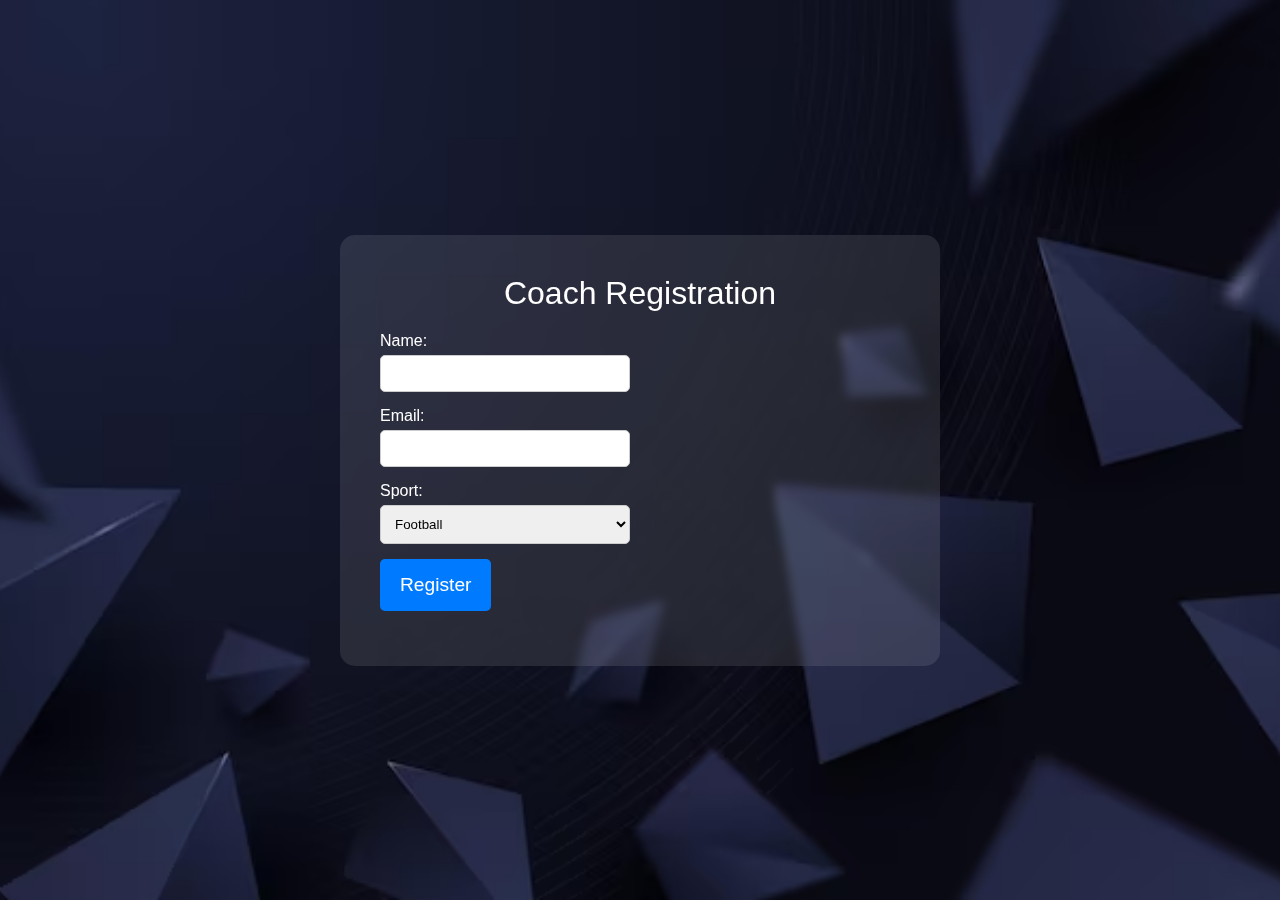
==== index.html @ 78db45df "changes" ====
<!DOCTYPE html>
<html lang="en">
<head>
<meta charset="UTF-8">
<meta name="viewport" content="width=device-width, initial-scale=1.0">
<title>Coach Registration - BookMyPlayer</title>
<style>
  :root {
    --primary-color: #007BFF;
    --secondary-color: #FFC107;
    --background-gradient-start: #6a11cb;
    --background-gradient-end: #2575fc;
    --text-color: #ffffff;
  }

  * {
    box-sizing: border-box;
    margin: 0;
    padding: 0;
  }

  body, html {
    height: 100%;
    font-family: 'Roboto', sans-serif;
    color: var(--text-color);
  }

  body {
  background: url('fb3.avif') no-repeat center center fixed; 
  background-size: cover; /* Cover the entire page */
  display: flex;
  justify-content: center;
  align-items: center;
  padding: 20px;
  width: 100%;
  height: 100%;
  margin: 0; /* Ensure there's no default margin */
}

  .container {
    animation: slideIn 1.5s ease-out;
    background: rgba(255, 255, 255, 0.1);
    backdrop-filter: blur(5px);
    border-radius: 15px;
    padding: 40px;
    width: 100%;
    max-width: 600px;
    display: grid;
    gap: 20px;
    grid-template-columns: repeat(2, 1fr);
  }

  @keyframes slideIn {
    0% {
      transform: translateY(50%);
      opacity: 0;
    }
    100% {
      transform: translateY(0);
      opacity: 1;
    }
  }

  .title {
    grid-column: 1 / -1;
    text-align: center;
    font-size: 2rem;
  }

  .form-group {
    display: flex;
    flex-direction: column;
  }

  label {
    font-size: 1rem;
    margin-bottom: 5px;
  }

  input, select {
    padding: 10px;
    border-radius: 5px;
    border: 1px solid #ccc;
    margin-bottom: 15px;
  }

  .submit-btn {
    grid-column: 1 / -1;
    background: var(--primary-color);
    color: white;
    padding: 15px 20px;
    font-size: 1.2rem;
    border: none;
    border-radius: 5px;
    cursor: pointer;
    transition: background 0.3s ease;
  }

  .submit-btn:hover {
    background: var(--secondary-color);
  }

  .animation-bg {
    position: absolute;
    top: 0;
    left: 0;
    right: 0;
    bottom: 0;
    z-index: -1;
    animation: moveBg 10s step-end infinite;
  }

  @keyframes moveBg {
    0%, 100% {
      background-position: 0% 50%;
    }
    50% {
      background-position: 100% 50%;
    }
  }

</style>
</head>
<body>

<div class="animation-bg"></div>

<div class="container">
  <div class="title">Coach Registration</div>
  <form class="form" action="#">
    <div class="form-group">
      <label for="name">Name:</label>
      <input type="text" id="name" name="name" required>
    </div>
    <div class="form-group">
      <label for="email">Email:</label>
      <input type="email" id="email" name="email" required>
    </div>
    <div class="form-group">
      <label for="sport">Sport:</label>
      <select id="sport" name="sport">
        <option value="football">Football</option>
        <option value="basketball">Basketball</option>
        <option value="tennis">Tennis</option>
        <!-- Add other sports as needed -->
      </select>
    </div>
    <input type="submit" value="Register" class="submit-btn">
  </form>
</div>

</body>
</html>
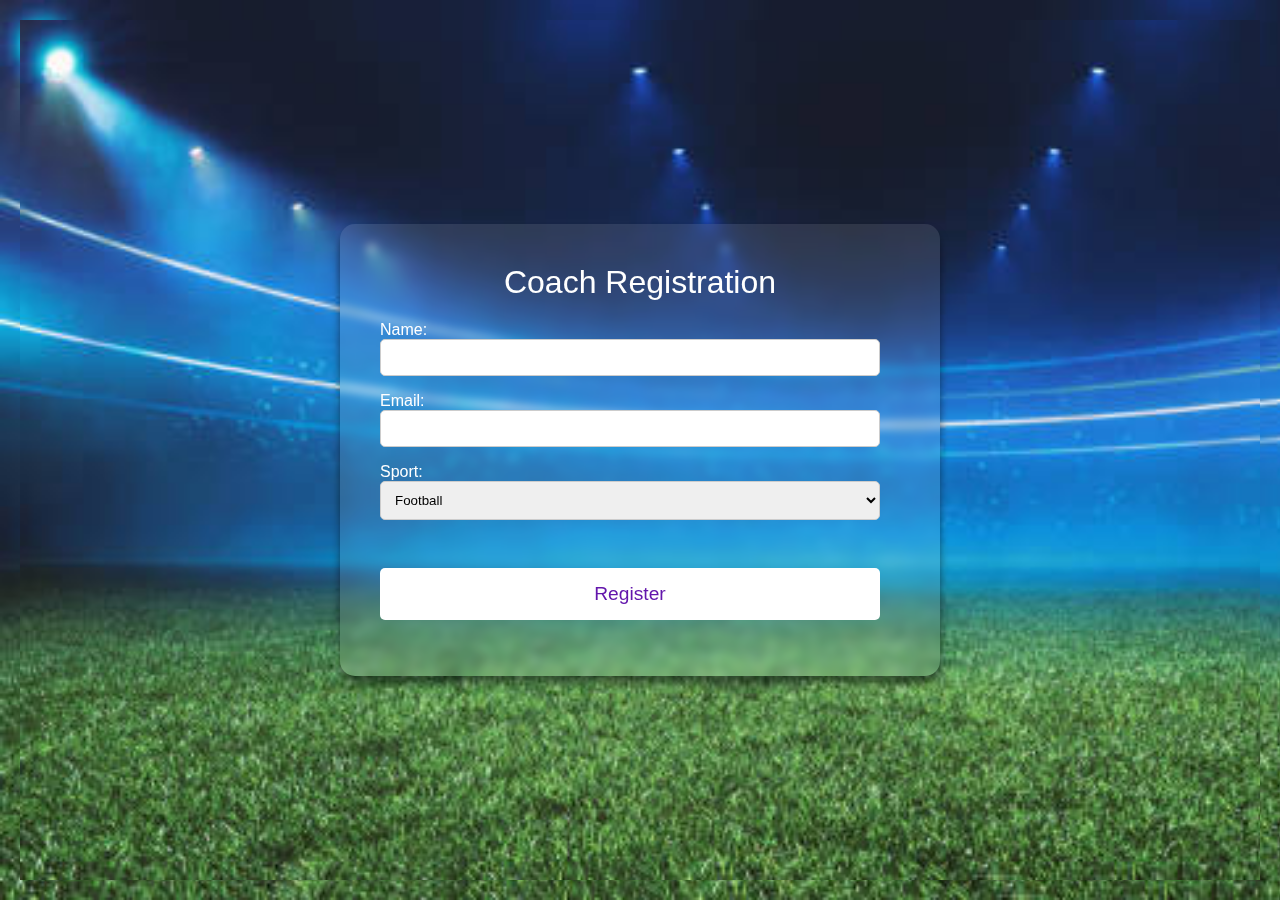
==== commit 975ed60f: "changes" ====
--- a/index.html
+++ b/index.html
@@ -6,8 +6,8 @@
 <title>Coach Registration - BookMyPlayer</title>
 <style>
   :root {
-    --primary-color: #007BFF;
-    --secondary-color: #FFC107;
+    --primary-color: #fff;
+    --secondary-color: #c107ff;
     --background-gradient-start: #6a11cb;
     --background-gradient-end: #2575fc;
     --text-color: #ffffff;
@@ -23,23 +23,20 @@
     height: 100%;
     font-family: 'Roboto', sans-serif;
     color: var(--text-color);
+    overflow: hidden;
+    background:url("fb5.jpg");
+    background-size: cover;
+    display: flex;
+    justify-content: center;
+    align-items: center;
+    padding: 20px;
+    width: 100%;
+    height: 100%;
   }
-
-  body {
-  background: url('fb3.avif') no-repeat center center fixed; 
-  background-size: cover; /* Cover the entire page */
-  display: flex;
-  justify-content: center;
-  align-items: center;
-  padding: 20px;
-  width: 100%;
-  height: 100%;
-  margin: 0; /* Ensure there's no default margin */
-}
 
   .container {
     animation: slideIn 1.5s ease-out;
-    background: rgba(255, 255, 255, 0.1);
+    background: rgba(255, 255, 255,0.1);
     backdrop-filter: blur(5px);
     border-radius: 15px;
     padding: 40px;
@@ -48,6 +45,7 @@
     display: grid;
     gap: 20px;
     grid-template-columns: repeat(2, 1fr);
+    box-shadow: 0 8px 8px rgba(0,0,0,0.5);
   }
 
   @keyframes slideIn {
@@ -65,6 +63,7 @@
     grid-column: 1 / -1;
     text-align: center;
     font-size: 2rem;
+    color: #fff;
   }
 
   .form-group {
@@ -74,78 +73,92 @@
 
   label {
     font-size: 1rem;
-    margin-bottom: 5px;
+    margin-right: 5px;
+    color: #fff;
   }
 
   input, select {
     padding: 10px;
     border-radius: 5px;
     border: 1px solid #ccc;
-    margin-bottom: 15px;
+    width:200%;
+    margin-bottom: 1rem;
   }
 
   .submit-btn {
     grid-column: 1 / -1;
     background: var(--primary-color);
-    color: white;
+    color: #6316ac;
     padding: 15px 20px;
     font-size: 1.2rem;
     border: none;
     border-radius: 5px;
     cursor: pointer;
     transition: background 0.3s ease;
+    margin-top: 2rem;
+
   }
 
   .submit-btn:hover {
     background: var(--secondary-color);
   }
 
-  .animation-bg {
-    position: absolute;
-    top: 0;
-    left: 0;
-    right: 0;
-    bottom: 0;
-    z-index: -1;
-    animation: moveBg 10s step-end infinite;
+ /* Animation-specific CSS */
+@keyframes animateLeft {
+  from {
+    transform: translateX(-100%);
+    opacity: 0;
   }
+  to {
+    transform: translateX(0);
+    opacity: 1;
+  }
+}
 
-  @keyframes moveBg {
-    0%, 100% {
-      background-position: 0% 50%;
-    }
-    50% {
-      background-position: 100% 50%;
-    }
+@keyframes animateRight {
+  from {
+    transform: translateX(100%);
+    opacity: 0;
   }
+  to {
+    transform: translateX(0);
+    opacity: 1;
+  }
+}
+
+.animate-left {
+  animation: animateLeft 1s ease-out forwards;
+}
+
+.animate-right {
+  animation: animateRight 1s ease-out forwards;
+}
 
 </style>
 </head>
 <body>
 
-<div class="animation-bg"></div>
-
 <div class="container">
   <div class="title">Coach Registration</div>
   <form class="form" action="#">
     <div class="form-group">
-      <label for="name">Name:</label>
-      <input type="text" id="name" name="name" required>
+      <label for="name" class="animate-left">Name:</label>
+      <input type="text" id="name" name="name" required class="animate-right">
     </div>
     <div class="form-group">
-      <label for="email">Email:</label>
-      <input type="email" id="email" name="email" required>
+      <label for="email" class="animate-left">Email:</label>
+      <input type="email" id="email" name="email" required class="animate-right">
     </div>
     <div class="form-group">
-      <label for="sport">Sport:</label>
-      <select id="sport" name="sport">
+      <label for="sport" class="animate-left">Sport:</label>
+      <select id="sport" name="sport" class="animate-right">
         <option value="football">Football</option>
         <option value="basketball">Basketball</option>
         <option value="tennis">Tennis</option>
         <!-- Add other sports as needed -->
       </select>
     </div>
-    <input type="submit" value="Register" class="submit-btn">
+    <input type="submit" value="Register" class="submit-btn animate-left">
   </form>
 </div>
 
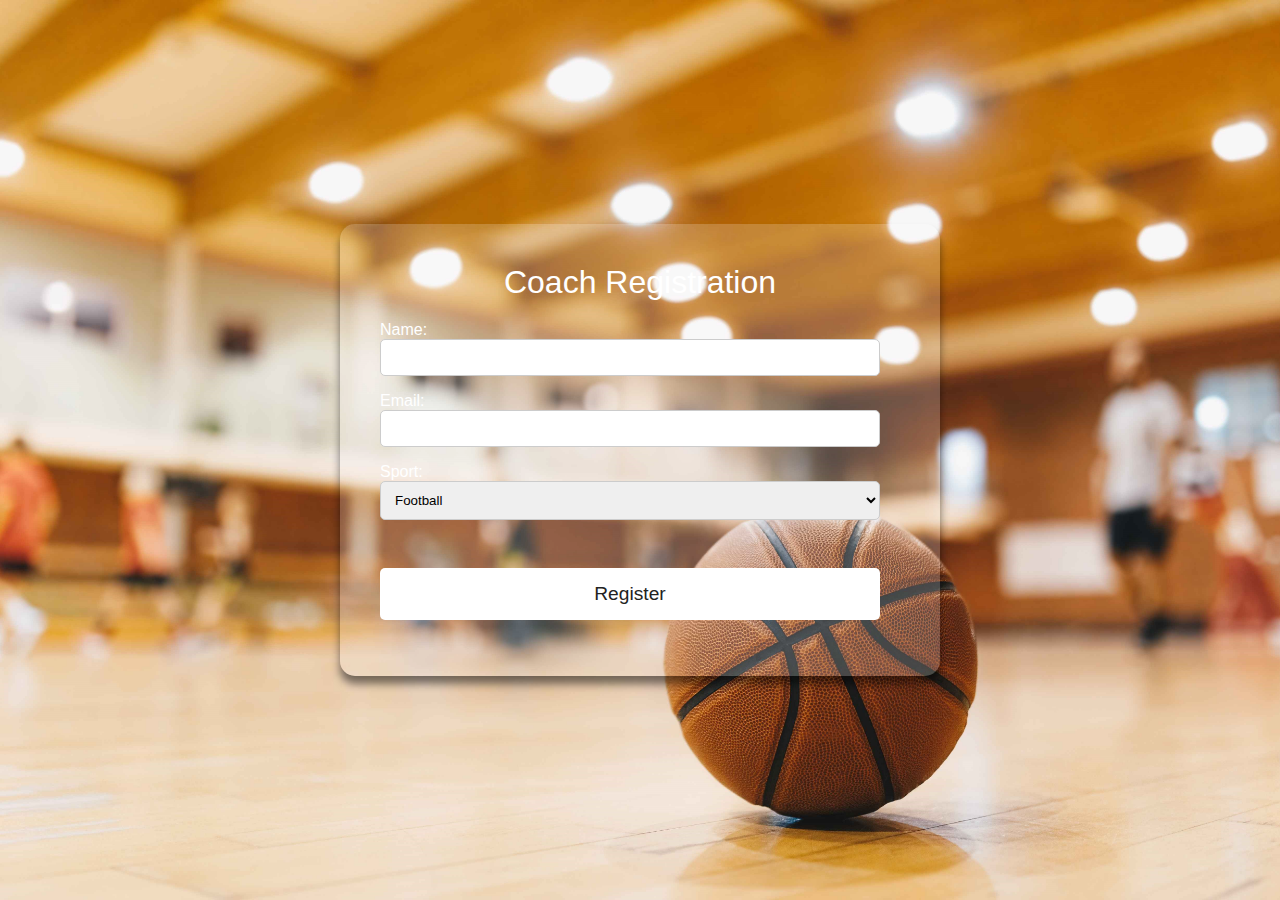
==== commit 344acc3d: "changes" ====
--- a/index.html
+++ b/index.html
@@ -1,166 +1,171 @@
 <!DOCTYPE html>
 <html lang="en">
+
 <head>
-<meta charset="UTF-8">
-<meta name="viewport" content="width=device-width, initial-scale=1.0">
-<title>Coach Registration - BookMyPlayer</title>
-<style>
-  :root {
-    --primary-color: #fff;
-    --secondary-color: #c107ff;
-    --background-gradient-start: #6a11cb;
-    --background-gradient-end: #2575fc;
-    --text-color: #ffffff;
-  }
+  <meta charset="UTF-8">
+  <meta name="viewport" content="width=device-width, initial-scale=1.0">
+  <title>Coach Registration - BookMyPlayer</title>
+  <style>
+    :root {
+      --primary-color: #fff;
+      --secondary-color: #c107ff;
+      --background-gradient-start: #6a11cb;
+      --background-gradient-end: #2575fc;
+      --text-color: #ffffff;
+    }
 
-  * {
-    box-sizing: border-box;
-    margin: 0;
-    padding: 0;
-  }
+    * {
+      box-sizing: border-box;
+      margin: 0;
+      padding: 0;
+    }
 
-  body, html {
-    height: 100%;
-    font-family: 'Roboto', sans-serif;
-    color: var(--text-color);
-    overflow: hidden;
-    background:url("fb5.jpg");
-    background-size: cover;
-    display: flex;
-    justify-content: center;
-    align-items: center;
-    padding: 20px;
-    width: 100%;
-    height: 100%;
-  }
+    body,
+    html {
+      height: 100%;
+      font-family: 'Roboto', sans-serif;
+      color: var(--text-color);
+      overflow: hidden;
+      background: url("fb9.jpg");
+      background-size: cover;
+      display: flex;
+      justify-content: center;
+      align-items: center;
+      width: 100%;
+      height: 100%;
+    }
 
-  .container {
-    animation: slideIn 1.5s ease-out;
-    background: rgba(255, 255, 255,0.1);
-    backdrop-filter: blur(5px);
-    border-radius: 15px;
-    padding: 40px;
-    width: 100%;
-    max-width: 600px;
-    display: grid;
-    gap: 20px;
-    grid-template-columns: repeat(2, 1fr);
-    box-shadow: 0 8px 8px rgba(0,0,0,0.5);
-  }
+    .container {
+      animation: slideIn 1.5s ease-out;
+      background: rgba(255, 255, 255, 0.2);
+      border-radius: 15px;
+      padding: 40px;
+      width: 100%;
+      max-width: 600px;
+      display: grid;
+      gap: 20px;
+      grid-template-columns: repeat(2, 1fr);
+      box-shadow: 0 8px 8px rgba(0, 0, 0, 0.5);
+    }
 
-  @keyframes slideIn {
-    0% {
-      transform: translateY(50%);
-      opacity: 0;
+    @keyframes slideIn {
+      0% {
+        transform: translateY(50%);
+        opacity: 0;
+      }
+
+      100% {
+        transform: translateY(0);
+        opacity: 1;
+      }
     }
-    100% {
-      transform: translateY(0);
-      opacity: 1;
+
+    .title {
+      grid-column: 1 / -1;
+      text-align: center;
+      font-size: 2rem;
+      color: #fff;
     }
-  }
 
-  .title {
-    grid-column: 1 / -1;
-    text-align: center;
-    font-size: 2rem;
-    color: #fff;
-  }
+    .form-group {
+      display: flex;
+      flex-direction: column;
+    }
 
-  .form-group {
-    display: flex;
-    flex-direction: column;
-  }
+    label {
+      font-size: 1rem;
+      margin-right: 5px;
+      color: #fff;
+    }
 
-  label {
-    font-size: 1rem;
-    margin-right: 5px;
-    color: #fff;
-  }
+    input,
+    select {
+      padding: 10px;
+      border-radius: 5px;
+      border: 1px solid #ccc;
+      width: 200%;
+      margin-bottom: 1rem;
+    }
 
-  input, select {
-    padding: 10px;
-    border-radius: 5px;
-    border: 1px solid #ccc;
-    width:200%;
-    margin-bottom: 1rem;
-  }
+    .submit-btn {
+      grid-column: 1 / -1;
+      background: var(--primary-color);
+      color: #222;
+      padding: 15px 20px;
+      font-size: 1.2rem;
+      border: none;
+      border-radius: 5px;
+      cursor: pointer;
+      transition: background 0.3s ease;
+      margin-top: 2rem;
 
-  .submit-btn {
-    grid-column: 1 / -1;
-    background: var(--primary-color);
-    color: #6316ac;
-    padding: 15px 20px;
-    font-size: 1.2rem;
-    border: none;
-    border-radius: 5px;
-    cursor: pointer;
-    transition: background 0.3s ease;
-    margin-top: 2rem;
+    }
 
-  }
+    .submit-btn:hover {
+      background: var(--secondary-color);
+    }
 
-  .submit-btn:hover {
-    background: var(--secondary-color);
-  }
+    /* Animation-specific CSS */
+    @keyframes animateLeft {
+      from {
+        transform: translateX(-100%);
+        opacity: 0;
+      }
 
- /* Animation-specific CSS */
-@keyframes animateLeft {
-  from {
-    transform: translateX(-100%);
-    opacity: 0;
-  }
-  to {
-    transform: translateX(0);
-    opacity: 1;
-  }
-}
+      to {
+        transform: translateX(0);
+        opacity: 1;
+      }
+    }
 
-@keyframes animateRight {
-  from {
-    transform: translateX(100%);
-    opacity: 0;
-  }
-  to {
-    transform: translateX(0);
-    opacity: 1;
-  }
-}
+    @keyframes animateRight {
+      from {
+        transform: translateX(100%);
+        opacity: 0;
+      }
 
-.animate-left {
-  animation: animateLeft 1s ease-out forwards;
-}
+      to {
+        transform: translateX(0);
+        opacity: 1;
+      }
+    }
 
-.animate-right {
-  animation: animateRight 1s ease-out forwards;
-}
+    .animate-left {
+      animation: animateLeft 1s ease-out forwards;
+    }
 
-</style>
+    .animate-right {
+      animation: animateRight 1s ease-out forwards;
+    }
+  </style>
 </head>
+
 <body>
 
-<div class="container">
-  <div class="title">Coach Registration</div>
-  <form class="form" action="#">
-    <div class="form-group">
-      <label for="name" class="animate-left">Name:</label>
-      <input type="text" id="name" name="name" required class="animate-right">
-    </div>
-    <div class="form-group">
-      <label for="email" class="animate-left">Email:</label>
-      <input type="email" id="email" name="email" required class="animate-right">
-    </div>
-    <div class="form-group">
-      <label for="sport" class="animate-left">Sport:</label>
-      <select id="sport" name="sport" class="animate-right">
-        <option value="football">Football</option>
-        <option value="basketball">Basketball</option>
-        <option value="tennis">Tennis</option>
-        <!-- Add other sports as needed -->
-      </select>
-    </div>
-    <input type="submit" value="Register" class="submit-btn animate-left">
-  </form>
-</div>
+  <div class="container">
+    <div class="title">Coach Registration</div>
+    <form class="form" action="#">
+      <div class="form-group">
+        <label for="name" class="animate-left">Name:</label>
+        <input type="text" id="name" name="name" required class="animate-right">
+      </div>
+      <div class="form-group">
+        <label for="email" class="animate-left">Email:</label>
+        <input type="email" id="email" name="email" required class="animate-right">
+      </div>
+      <div class="form-group">
+        <label for="sport" class="animate-left">Sport:</label>
+        <select id="sport" name="sport" class="animate-right">
+          <option value="football">Football</option>
+          <option value="basketball">Basketball</option>
+          <option value="tennis">Tennis</option>
+          <!-- Add other sports as needed -->
+        </select>
+      </div>
+      <input type="submit" value="Register" class="submit-btn animate-left">
+    </form>
+  </div>
 
 </body>
-</html>
+
+</html>